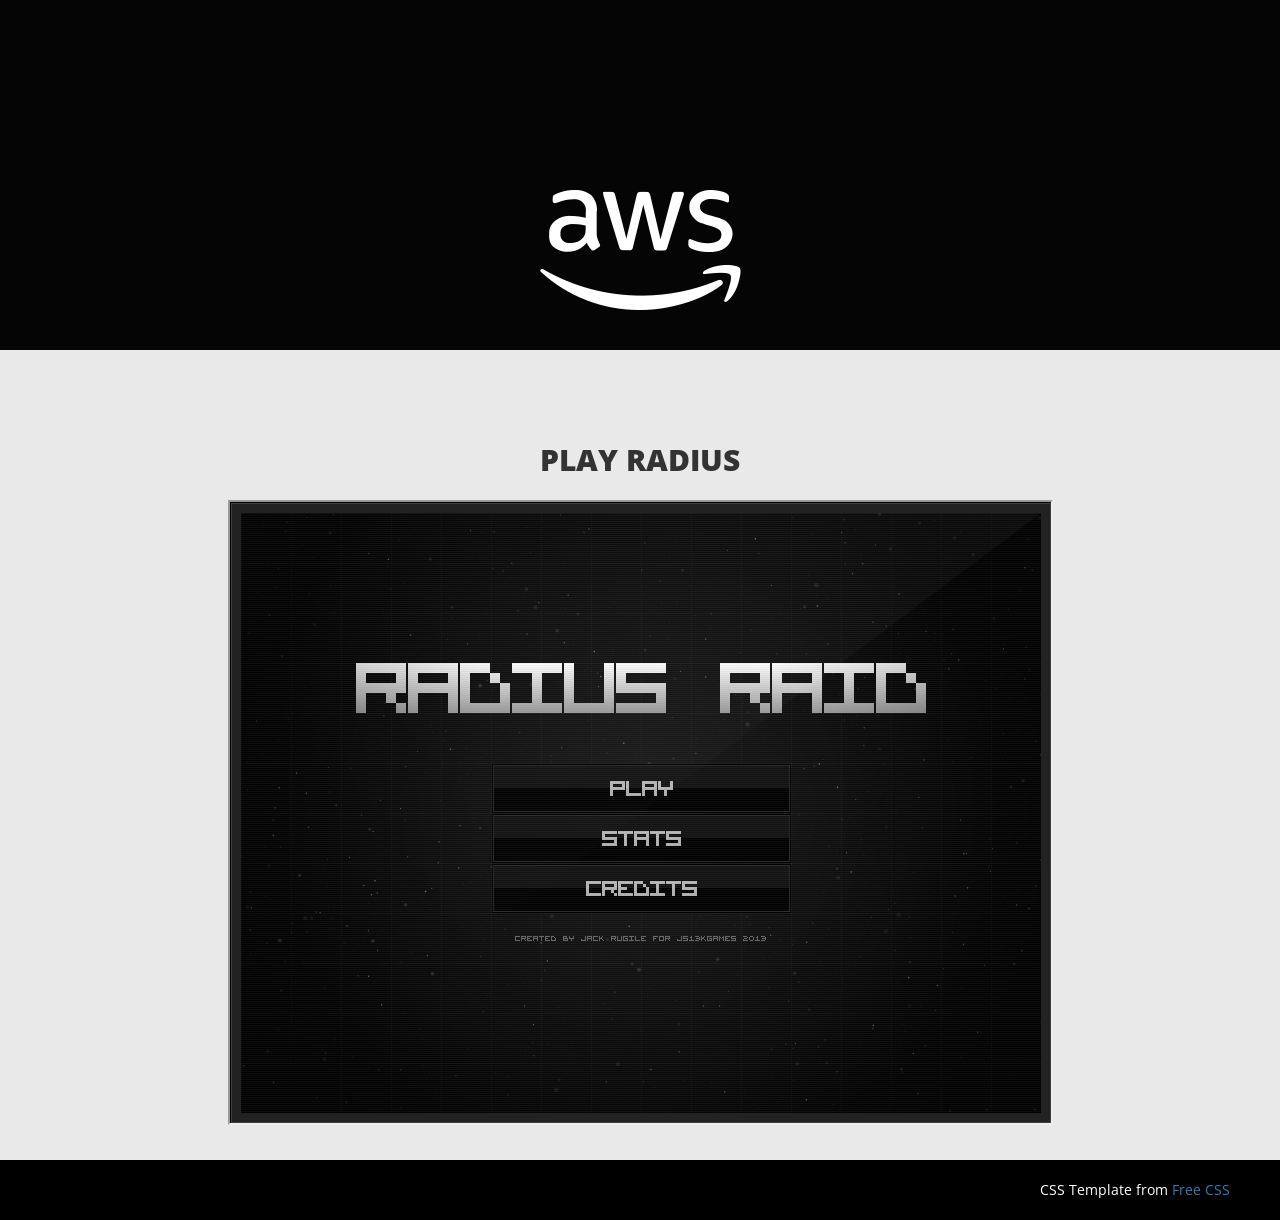
==== index.html @ 0cd094a8 "From AWS" ====
<!DOCTYPE html>
<!--[if lt IE 7 ]><html class="ie ie6" lang="en"> <![endif]-->
<!--[if IE 7 ]><html class="ie ie7" lang="en"> <![endif]-->
<!--[if IE 8 ]><html class="ie ie8" lang="en"> <![endif]-->
<!--[if (gte IE 9)|!(IE)]><!-->
<html lang="en">
<!--<![endif]-->

<head>
    <meta charset="utf-8">
    <meta name="viewport" content="width=device-width, initial-scale=1, maximum-scale=1">
    <meta name="description" content="">
    <meta name="author" content="">
    <!--[if IE]>
        <meta http-equiv="X-UA-Compatible" content="IE=edge,chrome=1">
        <![endif]-->
    <title>Application Logs</title>
    <!--REQUIRED STYLE SHEETS-->
    <!-- BOOTSTRAP CORE STYLE CSS -->
    <link href="https://stackpath.bootstrapcdn.com/bootstrap/3.1.1/css/bootstrap.min.css" rel="stylesheet" />
    <!-- FONTAWESOME STYLE CSS -->
    <link rel="stylesheet" href="https://use.fontawesome.com/releases/v5.5.0/css/all.css" crossorigin="anonymous">
    <!-- CUSTOM STYLE CSS -->
    <link href="style.css" rel="stylesheet" />
    <!-- GOOGLE FONT -->
    <link href='http://fonts.googleapis.com/css?family=Open+Sans' rel='stylesheet' type='text/css'>
    <!-- HTML5 shim and Respond.js IE8 support of HTML5 elements and media queries -->
    <!--[if lt IE 9]>
      <script src="https://oss.maxcdn.com/libs/html5shiv/3.7.0/html5shiv.js"></script>
      <script src="https://oss.maxcdn.com/libs/respond.js/1.3.0/respond.min.js"></script>
    <![endif]-->


    <link href="2048/style/main.css" rel="stylesheet" type="text/css">
    <link rel="apple-touch-icon" href="2048/meta/apple-touch-icon.png">
    <link rel="apple-touch-startup-image" href="2048/meta/apple-touch-startup-image-640x1096.png" media="(device-width: 320px) and (device-height: 568px) and (-webkit-device-pixel-ratio: 2)"> <!-- iPhone 5+ -->
    <link rel="apple-touch-startup-image" href="2048/meta/apple-touch-startup-image-640x920.png"  media="(device-width: 320px) and (device-height: 480px) and (-webkit-device-pixel-ratio: 2)"> <!-- iPhone, retina -->
    <meta name="apple-mobile-web-app-capable" content="yes">
    <meta name="apple-mobile-web-app-status-bar-style" content="black">
  
    <meta name="HandheldFriendly" content="True">
    <meta name="MobileOptimized" content="320">
    <meta name="viewport" content="width=device-width, target-densitydpi=160dpi, initial-scale=1.0, maximum-scale=1, user-scalable=no, minimal-ui">
  
</head>

<body>

    <!--Header section  -->
    <div class="container" id="home">
        <div class="row text-center">
            <div class="col-md-12">
                <h1 class="head-main"> <i class="fab fa-aws fa-2x"></i></h1>
            </div>
        </div>
    </div>
    <!--End Header section  -->

    <!--Game Section-->
    <section class=" color-light">
        <div class="container">
          <div class="row text-center">
            <div class="col-md-12">
              <h2>Play Radius</h2>
    
              <iframe id="inlineFrameExample" title="Inline Frame Example" width="825" height="625"
                src="radius/index.html"></iframe>
    
            </div>
          </div>
        </div>
      </section>
    <!--End Game Section-->

    <!--footer Section -->
    <div class="for-full-back " id="footer">
        CSS Template from <a href="https://www.free-css.com/free-css-templates/page203/image-less">Free CSS</a>
    </div>
    <!--End footer Section -->
    <!-- JAVASCRIPT FILES PLACED AT THE BOTTOM TO REDUCE THE LOADING TIME  -->
    <!-- CORE JQUERY  -->
    <script src="https://code.jquery.com/jquery-1.10.2.min.js"></script>
    <!-- BOOTSTRAP CORE SCRIPT   -->
    <script src="https://stackpath.bootstrapcdn.com/bootstrap/3.1.1/js/bootstrap.min.js"></script>
    <!-- CUSTOM SCRIPTS -->
    <script src="script.js"></script>


    <script src="2048/js/bind_polyfill.js"></script>
    <script src="2048/js/classlist_polyfill.js"></script>
    <script src="2048/js/animframe_polyfill.js"></script>
    <script src="2048/js/keyboard_input_manager.js"></script>
    <script src="2048/js/html_actuator.js"></script>
    <script src="2048/js/grid.js"></script>
    <script src="2048/js/tile.js"></script>
    <script src="2048/js/local_storage_manager.js"></script>
    <script src="2048/js/game_manager.js"></script>
    <script src="2048/js/application.js"></script>
</body>

</html>
---- style.css ----
/*=============================================================
    Authour URI: www.binarytheme.com
    License: Commons Attribution 3.0

    http://creativecommons.org/licenses/by/3.0/

    100% To use For Personal And Commercial Use.
    IN EXCHANGE JUST GIVE US CREDITS AND TELL YOUR FRIENDS ABOUT US
   
    ========================================================  */



/*=======================================
    GENERAL STYLES
==================================================*/
body {
          font-family:'Open Sans', sans-serif;
    font-size:14px;
  background-color:#050505;
}

.nav a {
    color:#ffffff !important;
}
.navbar-header a {
    color:#ffffff !important;
    padding-right:100px;
}

.text-center {
    text-align:center;
}

h1, h2, h3, h4, h5, h6 {
    font-family:'Open Sans', sans-serif;
}

h1 {
    line-height:80px;
    font-weight:900;
    font-size:60px;
    padding:30px 20px 10px 20px;
}
h2 {
    line-height:40px;
    font-weight:900;
    font-size:30px;
     padding:20px 20px 10px 20px;
     text-transform:uppercase;
}
h3 {
    line-height:30px;
    padding-bottom:20px;
}
h4 {
    line-height:40px;
    padding-bottom:15px;
}

p {
    font-weight:300;
    line-height:30px;
    padding-bottom:20px;
}

.space-free {
    height:100px;
}


section {
    padding-top:50px;
    padding-bottom:30px;
}

/*=======================================
    COLOR CODES
==================================================*/
.color-white {
   background-color:#fff!important;
}
.color-dark {
   background-color:#696969!important;
}

.color-light {
   background-color:#E9E9E9!important;
}

/*=======================================
    HEADER STYLES
==================================================*/
.head-main {
    font-size:80px !important;
    font-weight:900!important;
    color:#fff!important;
    padding:150px 20px 10px 20px;
}
.head-sub-main {
    font-size:40px !important;
    font-weight:600!important;
    color:#fff!important;
    padding:5px 20px 150px 20px;
}


/*=======================================
    NAVIGATION STYLES
==================================================*/


nav {
	position: absolute;
	width: 100%;
    background: #fff;
    z-index:99;
}
.fixed {
	position: fixed; 
	top: 0; 
	min-height: 50px; 
	z-index: 99;
}

.navbar-inverse {
background-color: #000000;
border-color: #000000;
min-height: 80px;
padding-top: 10px;
font-size: 18px;
}
.navbar-brand {

font-size: 30px;
}

/*=======================================
    WORK FLOW STYLES
==================================================*/


.work-div {
	width: 100%;
	border: 0;
    padding:20px;
    margin-bottom:30px;
}
/*=======================================
    CONTACT STYLES
==================================================*/

#social-icon a {
    color:#616161!important;
    margin-right:10px;
}
.contact-cls {
    font-size:20px;
    line-height:40px;
}
.cnt {
width: 100%;
min-height: 350px;
border: 1px solid #e1e1e1;
}
/*=======================================
    FOOTER STYLES
==================================================*/


#footer {
    background-color:#000;
    color:#fff;
    padding:20px 50px 20px 50px;
    text-align:right;
}
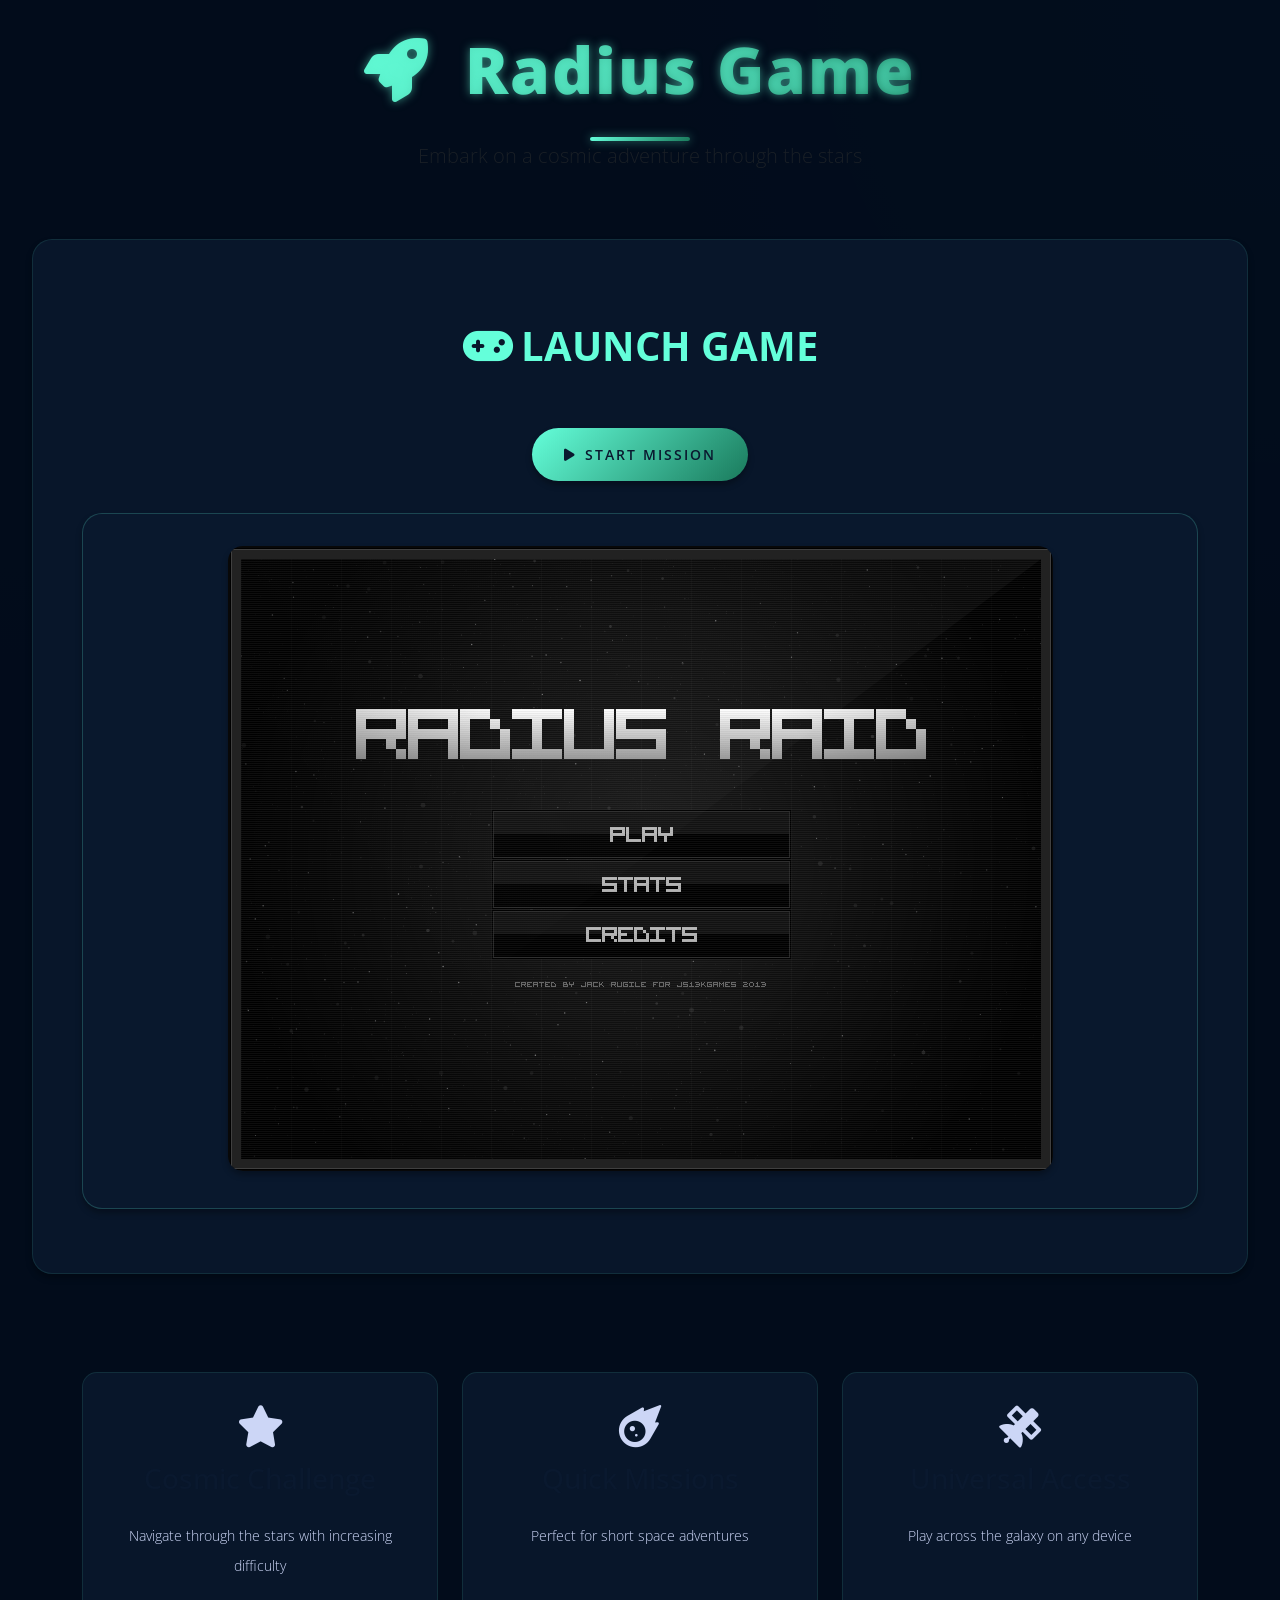
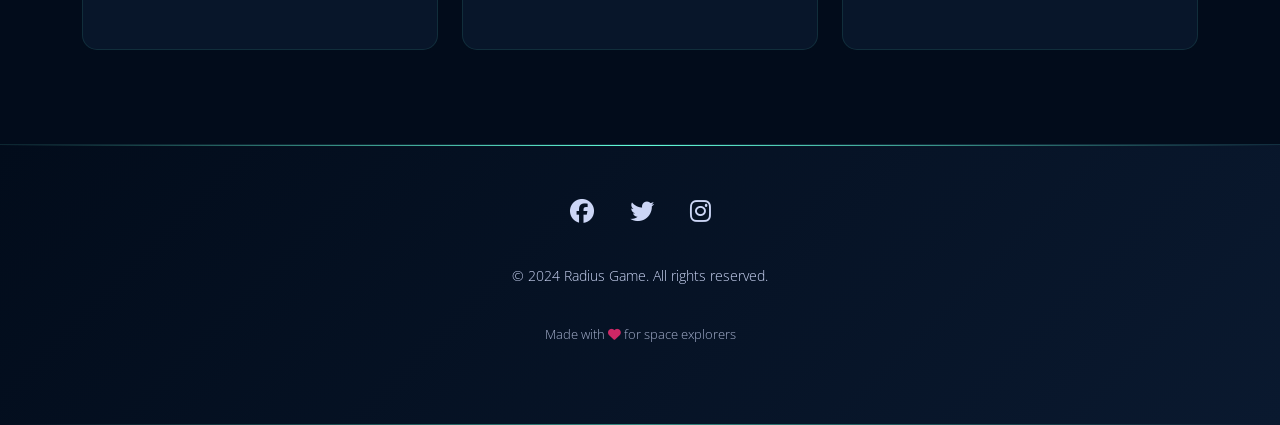
==== commit 7b2178d5: "change theme to space" ====
--- a/index.html
+++ b/index.html
@@ -9,21 +9,21 @@
 <head>
     <meta charset="utf-8">
     <meta name="viewport" content="width=device-width, initial-scale=1, maximum-scale=1">
-    <meta name="description" content="">
+    <meta name="description" content="Radius Game - A cosmic adventure in space">
     <meta name="author" content="">
     <!--[if IE]>
         <meta http-equiv="X-UA-Compatible" content="IE=edge,chrome=1">
         <![endif]-->
-    <title>Application Logs</title>
+    <title>Radius Game - Space Adventure</title>
     <!--REQUIRED STYLE SHEETS-->
     <!-- BOOTSTRAP CORE STYLE CSS -->
-    <link href="https://stackpath.bootstrapcdn.com/bootstrap/3.1.1/css/bootstrap.min.css" rel="stylesheet" />
+    <link href="https://cdn.jsdelivr.net/npm/bootstrap@5.3.0/dist/css/bootstrap.min.css" rel="stylesheet">
     <!-- FONTAWESOME STYLE CSS -->
-    <link rel="stylesheet" href="https://use.fontawesome.com/releases/v5.5.0/css/all.css" crossorigin="anonymous">
+    <link rel="stylesheet" href="https://cdnjs.cloudflare.com/ajax/libs/font-awesome/6.4.0/css/all.min.css">
     <!-- CUSTOM STYLE CSS -->
     <link href="style.css" rel="stylesheet" />
     <!-- GOOGLE FONT -->
-    <link href='http://fonts.googleapis.com/css?family=Open+Sans' rel='stylesheet' type='text/css'>
+    <link href='https://fonts.googleapis.com/css2?family=Open+Sans:wght@400;600;700;800&display=swap' rel='stylesheet'>
     <!-- HTML5 shim and Respond.js IE8 support of HTML5 elements and media queries -->
     <!--[if lt IE 9]>
       <script src="https://oss.maxcdn.com/libs/html5shiv/3.7.0/html5shiv.js"></script>
@@ -50,38 +50,93 @@
     <div class="container" id="home">
         <div class="row text-center">
             <div class="col-md-12">
-                <h1 class="head-main"> <i class="fab fa-aws fa-2x"></i></h1>
+                <h1 class="head-main">
+                    <i class="fas fa-rocket"></i>
+                    <span class="ms-3">Radius Game</span>
+                </h1>
+                <p class="lead text-muted">Embark on a cosmic adventure through the stars</p>
             </div>
         </div>
     </div>
     <!--End Header section  -->
 
     <!--Game Section-->
-    <section class=" color-light">
+    <section class="color-light">
         <div class="container">
-          <div class="row text-center">
-            <div class="col-md-12">
-              <h2>Play Radius</h2>
-    
-              <iframe id="inlineFrameExample" title="Inline Frame Example" width="825" height="625"
-                src="radius/index.html"></iframe>
-    
+            <div class="row text-center">
+                <div class="col-md-12">
+                    <h2><i class="fas fa-gamepad me-2"></i>Launch Game</h2>
+                    <button class="play-button">
+                        <i class="fas fa-play me-2"></i>Start Mission
+                    </button>
+                    <div class="game-container">
+                        <iframe id="inlineFrameExample" 
+                                title="Radius Game" 
+                                width="825" 
+                                height="625"
+                                src="radius/index.html">
+                        </iframe>
+                    </div>
+                </div>
             </div>
-          </div>
         </div>
-      </section>
+    </section>
     <!--End Game Section-->
 
+    <!--Features Section-->
+    <section class="container mt-5">
+        <div class="row text-center">
+            <div class="col-md-4">
+                <div class="feature-box">
+                    <i class="fas fa-star fa-3x mb-3"></i>
+                    <h3>Cosmic Challenge</h3>
+                    <p>Navigate through the stars with increasing difficulty</p>
+                </div>
+            </div>
+            <div class="col-md-4">
+                <div class="feature-box">
+                    <i class="fas fa-meteor fa-3x mb-3"></i>
+                    <h3>Quick Missions</h3>
+                    <p>Perfect for short space adventures</p>
+                </div>
+            </div>
+            <div class="col-md-4">
+                <div class="feature-box">
+                    <i class="fas fa-satellite fa-3x mb-3"></i>
+                    <h3>Universal Access</h3>
+                    <p>Play across the galaxy on any device</p>
+                </div>
+            </div>
+        </div>
+    </section>
+    <!--End Features Section-->
+
     <!--footer Section -->
-    <div class="for-full-back " id="footer">
-        CSS Template from <a href="https://www.free-css.com/free-css-templates/page203/image-less">Free CSS</a>
-    </div>
+    <footer class="for-full-back" id="footer">
+        <div class="container">
+            <div class="row">
+                <div class="col-md-12">
+                    <div class="footer-content">
+                        <div class="social-icons">
+                            <a href="#" class="me-3"><i class="fab fa-facebook"></i></a>
+                            <a href="#" class="me-3"><i class="fab fa-twitter"></i></a>
+                            <a href="#" class="me-3"><i class="fab fa-instagram"></i></a>
+                        </div>
+                        <div class="footer-text">
+                            <p>© 2024 Radius Game. All rights reserved.</p>
+                            <p class="small">Made with <i class="fas fa-heart"></i> for space explorers</p>
+                        </div>
+                    </div>
+                </div>
+            </div>
+        </div>
+    </footer>
     <!--End footer Section -->
     <!-- JAVASCRIPT FILES PLACED AT THE BOTTOM TO REDUCE THE LOADING TIME  -->
     <!-- CORE JQUERY  -->
     <script src="https://code.jquery.com/jquery-1.10.2.min.js"></script>
     <!-- BOOTSTRAP CORE SCRIPT   -->
-    <script src="https://stackpath.bootstrapcdn.com/bootstrap/3.1.1/js/bootstrap.min.js"></script>
+    <script src="https://cdn.jsdelivr.net/npm/bootstrap@5.3.0/dist/js/bootstrap.bundle.min.js"></script>
     <!-- CUSTOM SCRIPTS -->
     <script src="script.js"></script>
 
--- a/style.css
+++ b/style.css
@@ -9,15 +9,37 @@
    
     ========================================================  */
 
-
-
 /*=======================================
     GENERAL STYLES
 ==================================================*/
+:root {
+    --primary-color: #0a192f;
+    --secondary-color: #64ffda;
+    --accent-color: #ff2d75;
+    --background-color: #020c1b;
+    --text-color: #ccd6f6;
+    --gradient-primary: linear-gradient(135deg, #0a192f, #112240);
+    --gradient-accent: linear-gradient(135deg, #64ffda, #1a7a5c);
+    --gradient-space: linear-gradient(135deg, #020c1b, #0a192f);
+    --shadow: 0 4px 6px rgba(0, 0, 0, 0.3);
+    --shadow-hover: 0 8px 15px rgba(100, 255, 218, 0.2);
+    --glow: 0 0 10px rgba(100, 255, 218, 0.5);
+}
+
 body {
-          font-family:'Open Sans', sans-serif;
-    font-size:14px;
-  background-color:#050505;
+    font-family: 'Open Sans', sans-serif;
+    font-size: 14px;
+    background-color: var(--background-color);
+    color: var(--text-color);
+    margin: 0;
+    padding: 0;
+    background-image: 
+        radial-gradient(circle at 100% 0%, rgba(100, 255, 218, 0.1) 0%, transparent 50%),
+        radial-gradient(circle at 0% 100%, rgba(255, 45, 117, 0.1) 0%, transparent 50%),
+        url('https://images.unsplash.com/photo-1451187580459-43490279c0fa?ixlib=rb-1.2.1&auto=format&fit=crop&w=1950&q=80');
+    background-attachment: fixed;
+    background-size: cover;
+    background-blend-mode: overlay;
 }
 
 .nav a {
@@ -33,22 +55,27 @@
 }
 
 h1, h2, h3, h4, h5, h6 {
-    font-family:'Open Sans', sans-serif;
+    font-family: 'Open Sans', sans-serif;
+    color: var(--primary-color);
 }
 
 h1 {
-    line-height:80px;
-    font-weight:900;
-    font-size:60px;
-    padding:30px 20px 10px 20px;
-}
+    line-height: 1.2;
+    font-weight: 900;
+    font-size: 3.5rem;
+    padding: 1rem 0;
+    margin: 0;
+}
+
 h2 {
-    line-height:40px;
-    font-weight:900;
-    font-size:30px;
-     padding:20px 20px 10px 20px;
-     text-transform:uppercase;
-}
+    line-height: 1.3;
+    font-weight: 700;
+    font-size: 2.5rem;
+    padding: 1rem 0;
+    text-transform: uppercase;
+    color: var(--secondary-color);
+}
+
 h3 {
     line-height:30px;
     padding-bottom:20px;
@@ -68,7 +95,6 @@
     height:100px;
 }
 
-
 section {
     padding-top:50px;
     padding-bottom:30px;
@@ -85,18 +111,45 @@
 }
 
 .color-light {
-   background-color:#E9E9E9!important;
+    background: rgba(10, 25, 47, 0.8) !important;
+    padding: 4rem 0;
+    backdrop-filter: blur(10px);
+    border-radius: 20px;
+    margin: 2rem;
+    box-shadow: var(--shadow);
+    border: 1px solid rgba(100, 255, 218, 0.1);
 }
 
 /*=======================================
     HEADER STYLES
 ==================================================*/
 .head-main {
-    font-size:80px !important;
-    font-weight:900!important;
-    color:#fff!important;
-    padding:150px 20px 10px 20px;
-}
+    font-size: 4rem !important;
+    font-weight: 900 !important;
+    background: var(--gradient-accent);
+    -webkit-background-clip: text;
+    background-clip: text;
+    color: transparent !important;
+    padding: 2rem 0;
+    text-shadow: var(--glow);
+    position: relative;
+    display: inline-block;
+    letter-spacing: 2px;
+}
+
+.head-main::after {
+    content: '';
+    position: absolute;
+    bottom: 0;
+    left: 50%;
+    transform: translateX(-50%);
+    width: 100px;
+    height: 4px;
+    background: var(--gradient-accent);
+    border-radius: 2px;
+    box-shadow: var(--glow);
+}
+
 .head-sub-main {
     font-size:40px !important;
     font-weight:600!important;
@@ -104,11 +157,9 @@
     padding:5px 20px 150px 20px;
 }
 
-
 /*=======================================
     NAVIGATION STYLES
 ==================================================*/
-
 
 nav {
 	position: absolute;
@@ -139,13 +190,13 @@
     WORK FLOW STYLES
 ==================================================*/
 
-
 .work-div {
 	width: 100%;
 	border: 0;
     padding:20px;
     margin-bottom:30px;
 }
+
 /*=======================================
     CONTACT STYLES
 ==================================================*/
@@ -163,14 +214,328 @@
 min-height: 350px;
 border: 1px solid #e1e1e1;
 }
+
 /*=======================================
     FOOTER STYLES
 ==================================================*/
 
-
 #footer {
-    background-color:#000;
-    color:#fff;
-    padding:20px 50px 20px 50px;
-    text-align:right;
+    background: var(--gradient-space);
+    color: var(--text-color);
+    padding: 3rem 0;
+    text-align: center;
+    font-size: 0.9rem;
+    margin-top: 4rem;
+    border-top: 1px solid rgba(100, 255, 218, 0.1);
+    position: relative;
+    overflow: hidden;
+}
+
+#footer::before {
+    content: '';
+    position: absolute;
+    top: 0;
+    left: 0;
+    right: 0;
+    height: 1px;
+    background: linear-gradient(90deg, 
+        transparent, 
+        var(--secondary-color), 
+        transparent);
+}
+
+.footer-content {
+    position: relative;
+    z-index: 1;
+}
+
+.social-icons {
+    margin-bottom: 2rem;
+}
+
+.social-icons a {
+    color: var(--text-color);
+    font-size: 1.5rem;
+    margin: 0 1rem;
+    transition: all 0.3s ease;
+    position: relative;
+    display: inline-block;
+}
+
+.social-icons a::before {
+    content: '';
+    position: absolute;
+    width: 100%;
+    height: 100%;
+    border-radius: 50%;
+    background: var(--gradient-accent);
+    opacity: 0;
+    transition: all 0.3s ease;
+    z-index: -1;
+}
+
+.social-icons a:hover {
+    color: var(--primary-color);
+    transform: translateY(-5px);
+}
+
+.social-icons a:hover::before {
+    opacity: 1;
+    transform: scale(1.2);
+}
+
+.footer-text {
+    margin-top: 1rem;
+}
+
+.footer-text p {
+    margin: 0.5rem 0;
+    color: var(--text-color);
+}
+
+.footer-text .small {
+    font-size: 0.8rem;
+    opacity: 0.8;
+}
+
+.footer-text i {
+    color: var(--accent-color);
+    animation: heartbeat 1.5s infinite;
+}
+
+@keyframes heartbeat {
+    0% {
+        transform: scale(1);
+    }
+    14% {
+        transform: scale(1.3);
+    }
+    28% {
+        transform: scale(1);
+    }
+    42% {
+        transform: scale(1.3);
+    }
+    70% {
+        transform: scale(1);
+    }
+}
+
+/* Add some space-themed decorative elements */
+#footer::after {
+    content: '';
+    position: absolute;
+    bottom: 0;
+    left: 0;
+    right: 0;
+    height: 1px;
+    background: linear-gradient(90deg, 
+        transparent, 
+        var(--secondary-color), 
+        transparent);
+    opacity: 0.5;
+}
+
+/*=======================================
+    GAME SECTION STYLES
+==================================================*/
+.game-container {
+    position: relative;
+    padding: 2rem;
+    background: rgba(10, 25, 47, 0.9);
+    border-radius: 20px;
+    box-shadow: var(--shadow);
+    transition: all 0.3s ease;
+    border: 1px solid rgba(100, 255, 218, 0.2);
+}
+
+.game-container:hover {
+    box-shadow: var(--shadow-hover);
+    transform: translateY(-5px);
+    border-color: var(--secondary-color);
+}
+
+#inlineFrameExample {
+    border: none;
+    border-radius: 15px;
+    box-shadow: var(--shadow);
+    transition: all 0.3s ease;
+    background: rgba(10, 25, 47, 0.95);
+}
+
+#inlineFrameExample:hover {
+    transform: translateY(-5px);
+    box-shadow: var(--shadow-hover);
+    border: 1px solid var(--secondary-color);
+}
+
+/*=======================================
+    BUTTON STYLES
+==================================================*/
+.play-button {
+    display: inline-block;
+    padding: 1rem 2rem;
+    background: var(--gradient-accent);
+    color: var(--primary-color);
+    border: none;
+    border-radius: 50px;
+    font-weight: 600;
+    text-transform: uppercase;
+    letter-spacing: 2px;
+    margin: 2rem 0;
+    cursor: pointer;
+    transition: all 0.3s ease;
+    box-shadow: var(--shadow);
+    position: relative;
+    overflow: hidden;
+}
+
+.play-button::before {
+    content: '';
+    position: absolute;
+    top: 0;
+    left: -100%;
+    width: 100%;
+    height: 100%;
+    background: linear-gradient(90deg, transparent, rgba(255, 255, 255, 0.2), transparent);
+    transition: 0.5s;
+}
+
+.play-button:hover {
+    transform: translateY(-3px);
+    box-shadow: var(--shadow-hover);
+    background: var(--gradient-accent);
+}
+
+.play-button:hover::before {
+    left: 100%;
+}
+
+/*=======================================
+    FEATURE BOX STYLES
+==================================================*/
+.feature-box {
+    padding: 2rem;
+    background: rgba(10, 25, 47, 0.8);
+    border-radius: 15px;
+    transition: all 0.3s ease;
+    border: 1px solid rgba(100, 255, 218, 0.1);
+    height: 100%;
+}
+
+.feature-box:hover {
+    transform: translateY(-5px);
+    box-shadow: var(--shadow-hover);
+    border-color: var(--secondary-color);
+}
+
+.feature-box i {
+    transition: all 0.3s ease;
+}
+
+.feature-box:hover i {
+    transform: scale(1.2);
+    color: var(--secondary-color) !important;
+}
+
+/*=======================================
+    RESPONSIVE STYLES
+==================================================*/
+@media (max-width: 768px) {
+    .color-light {
+        margin: 1rem;
+        padding: 2rem 0;
+    }
+
+    h1 {
+        font-size: 2.5rem;
+    }
+    
+    h2 {
+        font-size: 2rem;
+    }
+    
+    .head-main {
+        font-size: 3rem !important;
+    }
+    
+    #inlineFrameExample {
+        width: 100%;
+        height: 500px;
+    }
+
+    .game-container {
+        padding: 1rem;
+    }
+}
+
+/*=======================================
+    ANIMATIONS
+==================================================*/
+@keyframes fadeIn {
+    from {
+        opacity: 0;
+        transform: translateY(20px);
+    }
+    to {
+        opacity: 1;
+        transform: translateY(0);
+    }
+}
+
+@keyframes float {
+    0% {
+        transform: translateY(0px);
+    }
+    50% {
+        transform: translateY(-10px);
+    }
+    100% {
+        transform: translateY(0px);
+    }
+}
+
+@keyframes glow {
+    0% {
+        box-shadow: 0 0 5px var(--secondary-color);
+    }
+    50% {
+        box-shadow: 0 0 20px var(--secondary-color);
+    }
+    100% {
+        box-shadow: 0 0 5px var(--secondary-color);
+    }
+}
+
+.container {
+    animation: fadeIn 0.8s ease-out;
+}
+
+.head-main i {
+    animation: float 3s ease-in-out infinite;
+    display: inline-block;
+}
+
+.feature-box {
+    animation: glow 2s infinite;
+}
+
+/*=======================================
+    CUSTOM SCROLLBAR
+==================================================*/
+::-webkit-scrollbar {
+    width: 10px;
+}
+
+::-webkit-scrollbar-track {
+    background: var(--primary-color);
+}
+
+::-webkit-scrollbar-thumb {
+    background: var(--secondary-color);
+    border-radius: 5px;
+}
+
+::-webkit-scrollbar-thumb:hover {
+    background: var(--accent-color);
 }
